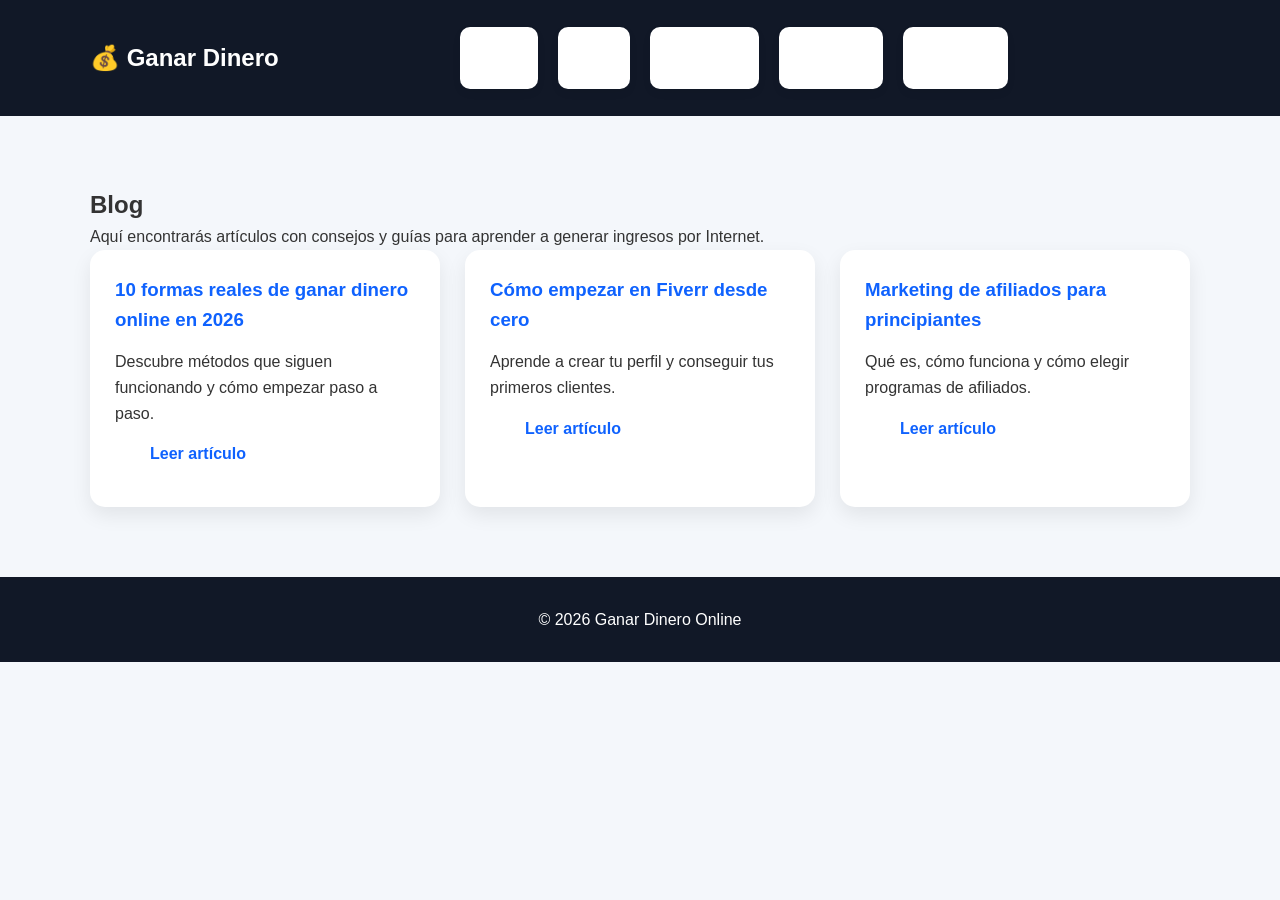
==== blog.html @ ebb16e40 "Create blog.html" ====
<!DOCTYPE html>
<html lang="es">
<head>
    <meta charset="UTF-8">
    <meta name="viewport" content="width=device-width, initial-scale=1.0">
    <title>Blog | Ganar Dinero Online</title>
    <link rel="stylesheet" href="css/style.css">
</head>
<body>

<nav>
    <div class="container">
        <h2>💰 Ganar Dinero</h2>
        <ul class="menu">
            <li><a href="index.html">Inicio</a></li>
            <li><a href="blog.html">Blog</a></li>
            <li><a href="recursos.html">Recursos</a></li>
            <li><a href="sobre.html">Sobre mí</a></li>
            <li><a href="contacto.html">Contacto</a></li>
        </ul>
    </div>
</nav>

<section class="container">
    <h1>Blog</h1>
    <p>Aquí encontrarás artículos con consejos y guías para aprender a generar ingresos por Internet.</p>

    <div class="cards">

        <div class="card">
            <h3>10 formas reales de ganar dinero online en 2026</h3>
            <p>Descubre métodos que siguen funcionando y cómo empezar paso a paso.</p>
            <a class="btn" href="#">Leer artículo</a>
        </div>

        <div class="card">
            <h3>Cómo empezar en Fiverr desde cero</h3>
            <p>Aprende a crear tu perfil y conseguir tus primeros clientes.</p>
            <a class="btn" href="#">Leer artículo</a>
        </div>

        <div class="card">
            <h3>Marketing de afiliados para principiantes</h3>
            <p>Qué es, cómo funciona y cómo elegir programas de afiliados.</p>
            <a class="btn" href="#">Leer artículo</a>
        </div>

    </div>
</section>

<footer>
    <p>© 2026 Ganar Dinero Online</p>
</footer>

</body>
</html>
---- css/style.css ----
*{
    margin:0;
    padding:0;
    box-sizing:border-box;
}

body{
    font-family:Arial, Helvetica, sans-serif;
    background:#f4f7fb;
    color:#333;
    line-height:1.6;
}

.container{
    width:90%;
    max-width:1100px;
    margin:auto;
}

.hero{
    background:linear-gradient(135deg,#0f62fe,#00c2ff);
    color:white;
    text-align:center;
    padding:90px 20px;
}

.hero h1{
    font-size:3rem;
    margin-bottom:15px;
}

.hero p{
    font-size:1.2rem;
    margin-bottom:30px;
}

.btn{
    display:inline-block;
    background:white;
    color:#0f62fe;
    padding:15px 35px;
    border-radius:30px;
    text-decoration:none;
    font-weight:bold;
    transition:.3s;
}

.btn:hover{
    background:#222;
    color:white;
    transform:translateY(-3px);
}

section{
    padding:70px 0;
}

section h2{
    text-align:center;
    margin-bottom:40px;
    color:#0f62fe;
    font-size:2rem;
}

.cards{
    display:grid;
    grid-template-columns:repeat(auto-fit,minmax(240px,1fr));
    gap:25px;
}

.card{
    background:white;
    border-radius:15px;
    padding:25px;
    box-shadow:0 8px 20px rgba(0,0,0,.08);
    transition:.3s;
}

.card:hover{
    transform:translateY(-8px);
    box-shadow:0 15px 35px rgba(0,0,0,.15);
}

.card h3{
    margin-bottom:15px;
    color:#0f62fe;
}

ul{
    max-width:700px;
    margin:auto;
    list-style:none;
}

ul li{
    background:white;
    margin:12px 0;
    padding:18px;
    border-radius:10px;
    box-shadow:0 4px 10px rgba(0,0,0,.05);
}

footer{
    background:#111827;
    color:white;
    text-align:center;
    padding:30px;
}

@media(max-width:768px){

.hero h1{
    font-size:2.2rem;
}

.hero p{
    font-size:1rem;
}

}
nav{
    background:#111827;
    position:sticky;
    top:0;
    z-index:1000;
}

nav .container{
    display:flex;
    justify-content:space-between;
    align-items:center;
    padding:15px 0;
}

nav h2{
    color:white;
}

.menu{
    display:flex;
    list-style:none;
    gap:20px;
}

.menu a{
    color:white;
    text-decoration:none;
    font-weight:bold;
}

.menu a:hover{
    color:#00c2ff;
}

@media(max-width:768px){

nav .container{
    flex-direction:column;
}

.menu{
    margin-top:15px;
    flex-wrap:wrap;
    justify-content:center;
}

}
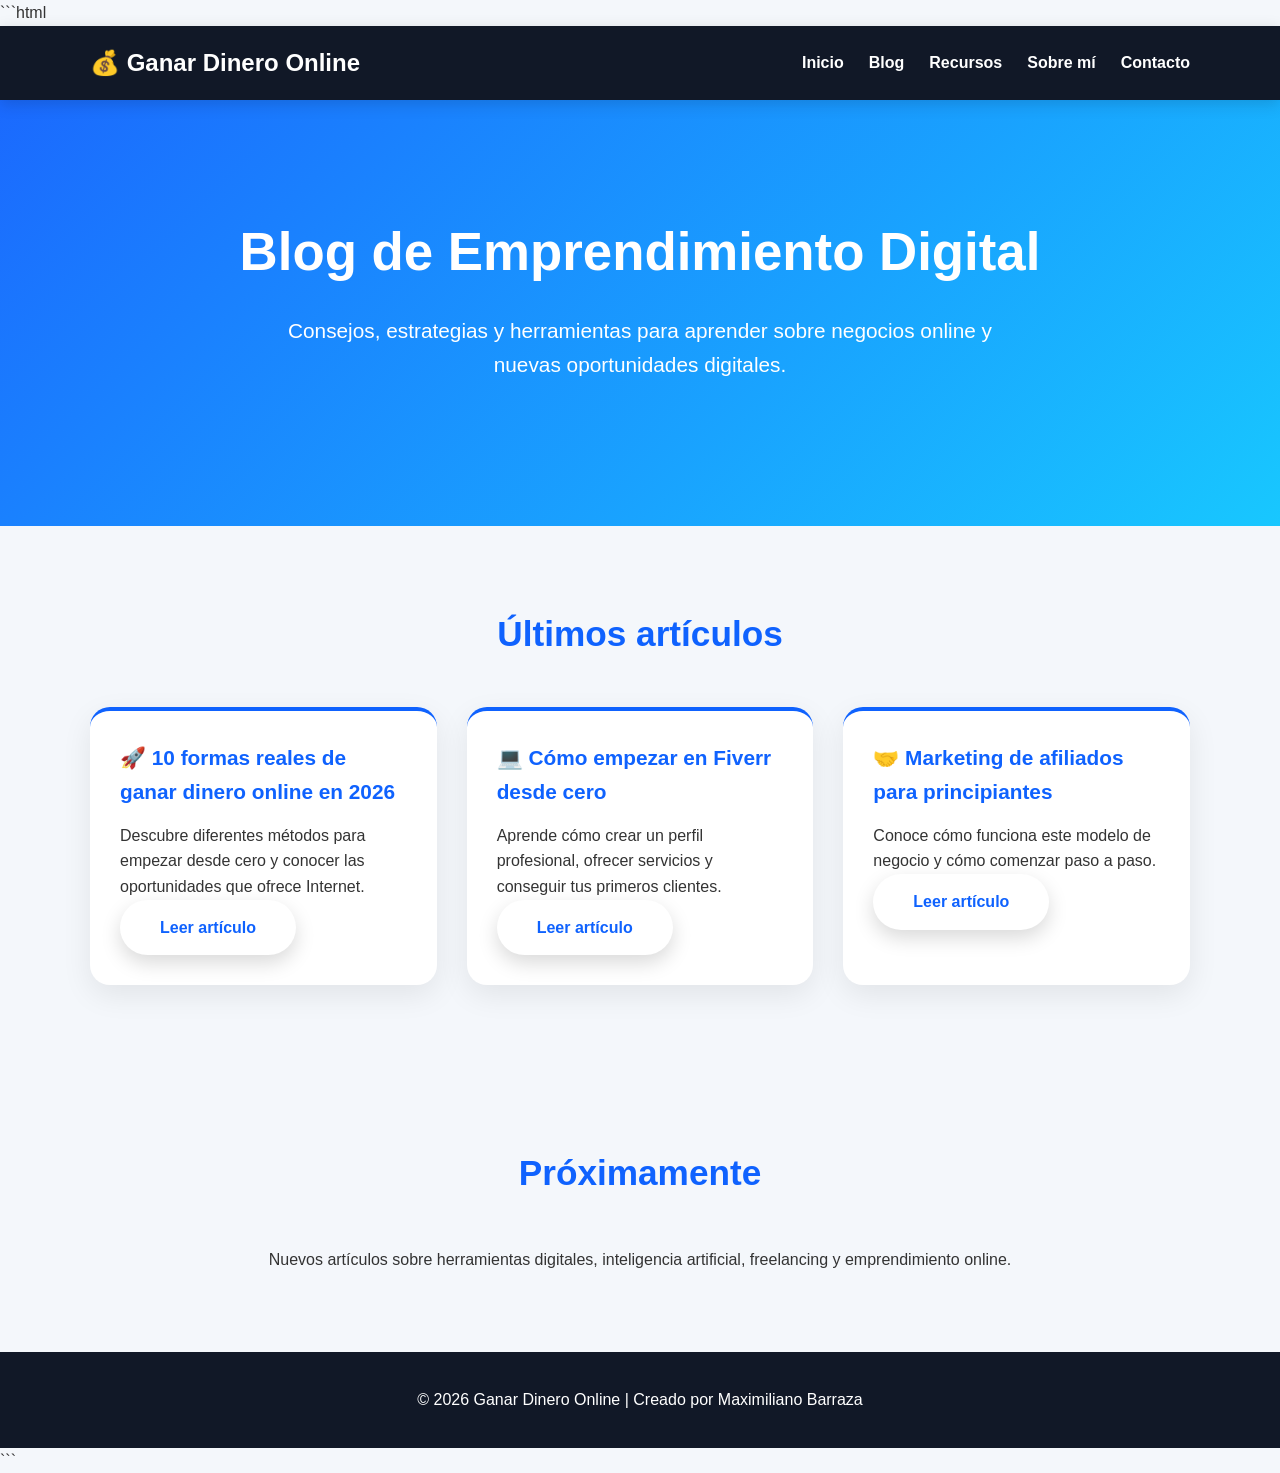
==== commit 523807b0: "Revamp blog layout and update content" ====
--- a/blog.html
+++ b/blog.html
@@ -1,56 +1,221 @@
+```html
 <!DOCTYPE html>
 <html lang="es">
+
 <head>
+
     <meta charset="UTF-8">
     <meta name="viewport" content="width=device-width, initial-scale=1.0">
+
     <title>Blog | Ganar Dinero Online</title>
+
     <link rel="stylesheet" href="css/style.css">
+
 </head>
+
+
 <body>
 
+
 <nav>
-    <div class="container">
-        <h2>💰 Ganar Dinero</h2>
-        <ul class="menu">
-            <li><a href="index.html">Inicio</a></li>
-            <li><a href="blog.html">Blog</a></li>
-            <li><a href="recursos.html">Recursos</a></li>
-            <li><a href="sobre.html">Sobre mí</a></li>
-            <li><a href="contacto.html">Contacto</a></li>
-        </ul>
-    </div>
+
+<div class="container">
+
+<h2>💰 Ganar Dinero Online</h2>
+
+
+<ul class="menu">
+
+<li><a href="index.html">Inicio</a></li>
+
+<li><a href="blog.html">Blog</a></li>
+
+<li><a href="recursos.html">Recursos</a></li>
+
+<li><a href="sobre.html">Sobre mí</a></li>
+
+<li><a href="contacto.html">Contacto</a></li>
+
+</ul>
+
+
+</div>
+
 </nav>
 
+
+
+
+
+
+<header class="hero">
+
+<div class="container">
+
+
+<h1>
+Blog de Emprendimiento Digital
+</h1>
+
+
+<p>
+Consejos, estrategias y herramientas para aprender
+sobre negocios online y nuevas oportunidades digitales.
+</p>
+
+
+</div>
+
+</header>
+
+
+
+
+
+
+
 <section class="container">
-    <h1>Blog</h1>
-    <p>Aquí encontrarás artículos con consejos y guías para aprender a generar ingresos por Internet.</p>
-
-    <div class="cards">
-
-        <div class="card">
-            <h3>10 formas reales de ganar dinero online en 2026</h3>
-            <p>Descubre métodos que siguen funcionando y cómo empezar paso a paso.</p>
-            <a class="btn" href="#">Leer artículo</a>
-        </div>
-
-        <div class="card">
-            <h3>Cómo empezar en Fiverr desde cero</h3>
-            <p>Aprende a crear tu perfil y conseguir tus primeros clientes.</p>
-            <a class="btn" href="#">Leer artículo</a>
-        </div>
-
-        <div class="card">
-            <h3>Marketing de afiliados para principiantes</h3>
-            <p>Qué es, cómo funciona y cómo elegir programas de afiliados.</p>
-            <a class="btn" href="#">Leer artículo</a>
-        </div>
-
-    </div>
+
+
+<h2>
+Últimos artículos
+</h2>
+
+
+
+<div class="cards">
+
+
+
+
+
+<div class="card">
+
+
+<h3>
+🚀 10 formas reales de ganar dinero online en 2026
+</h3>
+
+
+<p>
+Descubre diferentes métodos para empezar desde cero
+y conocer las oportunidades que ofrece Internet.
+</p>
+
+
+<a class="btn" href="#">
+Leer artículo
+</a>
+
+
+</div>
+
+
+
+
+
+
+
+<div class="card">
+
+
+<h3>
+💻 Cómo empezar en Fiverr desde cero
+</h3>
+
+
+<p>
+Aprende cómo crear un perfil profesional,
+ofrecer servicios y conseguir tus primeros clientes.
+</p>
+
+
+<a class="btn" href="#">
+Leer artículo
+</a>
+
+
+</div>
+
+
+
+
+
+
+
+<div class="card">
+
+
+<h3>
+🤝 Marketing de afiliados para principiantes
+</h3>
+
+
+<p>
+Conoce cómo funciona este modelo de negocio
+y cómo comenzar paso a paso.
+</p>
+
+
+<a class="btn" href="#">
+Leer artículo
+</a>
+
+
+</div>
+
+
+
+
+
+
+</div>
+
+
 </section>
 
+
+
+
+
+
+
+<section class="container">
+
+
+<h2>
+Próximamente
+</h2>
+
+
+<p style="text-align:center">
+
+Nuevos artículos sobre herramientas digitales,
+inteligencia artificial, freelancing y emprendimiento online.
+
+</p>
+
+
+</section>
+
+
+
+
+
+
+
 <footer>
-    <p>© 2026 Ganar Dinero Online</p>
+
+<p>
+© 2026 Ganar Dinero Online |
+Creado por Maximiliano Barraza
+</p>
+
 </footer>
 
+
+
 </body>
+
 </html>
+```
--- a/css/style.css
+++ b/css/style.css
@@ -4,12 +4,17 @@
     box-sizing:border-box;
 }
 
+html{
+    scroll-behavior:smooth;
+}
+
 body{
-    font-family:Arial, Helvetica, sans-serif;
+    font-family:'Segoe UI', Arial, sans-serif;
     background:#f4f7fb;
     color:#333;
     line-height:1.6;
 }
+
 
 .container{
     width:90%;
@@ -17,151 +22,283 @@
     margin:auto;
 }
 
-.hero{
-    background:linear-gradient(135deg,#0f62fe,#00c2ff);
-    color:white;
-    text-align:center;
-    padding:90px 20px;
-}
-
-.hero h1{
-    font-size:3rem;
-    margin-bottom:15px;
-}
-
-.hero p{
-    font-size:1.2rem;
-    margin-bottom:30px;
-}
-
-.btn{
-    display:inline-block;
-    background:white;
-    color:#0f62fe;
-    padding:15px 35px;
-    border-radius:30px;
-    text-decoration:none;
-    font-weight:bold;
-    transition:.3s;
-}
-
-.btn:hover{
-    background:#222;
-    color:white;
-    transform:translateY(-3px);
-}
-
-section{
-    padding:70px 0;
-}
-
-section h2{
-    text-align:center;
-    margin-bottom:40px;
-    color:#0f62fe;
-    font-size:2rem;
-}
-
-.cards{
-    display:grid;
-    grid-template-columns:repeat(auto-fit,minmax(240px,1fr));
-    gap:25px;
-}
-
-.card{
-    background:white;
-    border-radius:15px;
-    padding:25px;
-    box-shadow:0 8px 20px rgba(0,0,0,.08);
-    transition:.3s;
-}
-
-.card:hover{
-    transform:translateY(-8px);
-    box-shadow:0 15px 35px rgba(0,0,0,.15);
-}
-
-.card h3{
-    margin-bottom:15px;
-    color:#0f62fe;
-}
-
-ul{
-    max-width:700px;
-    margin:auto;
-    list-style:none;
-}
-
-ul li{
-    background:white;
-    margin:12px 0;
-    padding:18px;
-    border-radius:10px;
-    box-shadow:0 4px 10px rgba(0,0,0,.05);
-}
-
-footer{
-    background:#111827;
-    color:white;
-    text-align:center;
-    padding:30px;
-}
-
-@media(max-width:768px){
-
-.hero h1{
-    font-size:2.2rem;
-}
-
-.hero p{
-    font-size:1rem;
-}
-
-}
+
+/* ===== MENU ===== */
+
 nav{
     background:#111827;
     position:sticky;
     top:0;
     z-index:1000;
+    box-shadow:0 4px 15px rgba(0,0,0,.15);
 }
 
 nav .container{
     display:flex;
     justify-content:space-between;
     align-items:center;
-    padding:15px 0;
+    padding:18px 0;
 }
 
 nav h2{
     color:white;
-}
+    font-size:1.5rem;
+}
+
 
 .menu{
     display:flex;
     list-style:none;
-    gap:20px;
-}
+    gap:25px;
+}
+
 
 .menu a{
     color:white;
+    text-decoration:none;
+    font-weight:600;
+    transition:.3s;
+}
+
+
+.menu a:hover{
+    color:#00c2ff;
+}
+
+
+
+/* ===== HERO ===== */
+
+.hero{
+
+    background:
+    linear-gradient(
+    135deg,
+    rgba(15,98,254,.95),
+    rgba(0,194,255,.9)
+    );
+
+    color:white;
+    text-align:center;
+    padding:110px 20px;
+
+}
+
+
+.hero h1{
+
+    font-size:3.3rem;
+    margin-bottom:20px;
+    font-weight:800;
+
+}
+
+
+.hero p{
+
+    font-size:1.3rem;
+    max-width:750px;
+    margin:auto;
+    margin-bottom:35px;
+
+}
+
+
+
+/* ===== BOTONES ===== */
+
+.btn{
+
+    display:inline-block;
+    background:white;
+    color:#0f62fe;
+    padding:15px 40px;
+    border-radius:50px;
     text-decoration:none;
     font-weight:bold;
-}
-
-.menu a:hover{
-    color:#00c2ff;
-}
+    transition:.3s;
+    box-shadow:0 8px 20px rgba(0,0,0,.15);
+
+}
+
+
+.btn:hover{
+
+    background:#111827;
+    color:white;
+    transform:translateY(-5px);
+
+}
+
+
+
+/* ===== SECCIONES ===== */
+
+section{
+
+    padding:80px 0;
+
+}
+
+
+section h2{
+
+    text-align:center;
+    margin-bottom:45px;
+    color:#0f62fe;
+    font-size:2.2rem;
+
+}
+
+
+/* INTRODUCCION */
+
+.introduccion{
+
+    text-align:center;
+    max-width:800px;
+
+}
+
+
+.introduccion p{
+
+    font-size:1.1rem;
+
+}
+
+
+
+/* ===== TARJETAS ===== */
+
+
+.cards{
+
+    display:grid;
+    grid-template-columns:repeat(auto-fit,minmax(240px,1fr));
+    gap:30px;
+
+}
+
+
+
+.card{
+
+    background:white;
+    border-radius:20px;
+    padding:30px;
+    box-shadow:0 10px 30px rgba(0,0,0,.08);
+    transition:.3s;
+    border-top:4px solid #0f62fe;
+
+}
+
+
+.card:hover{
+
+    transform:translateY(-10px);
+    box-shadow:0 20px 40px rgba(0,0,0,.15);
+
+}
+
+
+
+.card h3{
+
+    color:#0f62fe;
+    margin-bottom:15px;
+    font-size:1.3rem;
+
+}
+
+
+
+/* ===== CONTACTO ===== */
+
+
+#contacto{
+
+    text-align:center;
+
+}
+
+
+#contacto p{
+
+    font-size:1.1rem;
+    margin-bottom:25px;
+
+}
+
+
+
+/* ===== FOOTER ===== */
+
+
+footer{
+
+    background:#111827;
+    color:white;
+    text-align:center;
+    padding:35px;
+
+}
+
+
+
+/* ===== MOVIL ===== */
+
 
 @media(max-width:768px){
 
+
 nav .container{
+
     flex-direction:column;
-}
+
+}
+
 
 .menu{
+
     margin-top:15px;
+    gap:15px;
     flex-wrap:wrap;
     justify-content:center;
-}
-
-}
+
+}
+
+
+
+.hero{
+
+    padding:80px 20px;
+
+}
+
+
+
+.hero h1{
+
+    font-size:2.2rem;
+
+}
+
+
+
+.hero p{
+
+    font-size:1rem;
+
+}
+
+
+
+section{
+
+    padding:55px 0;
+
+}
+
+
+}
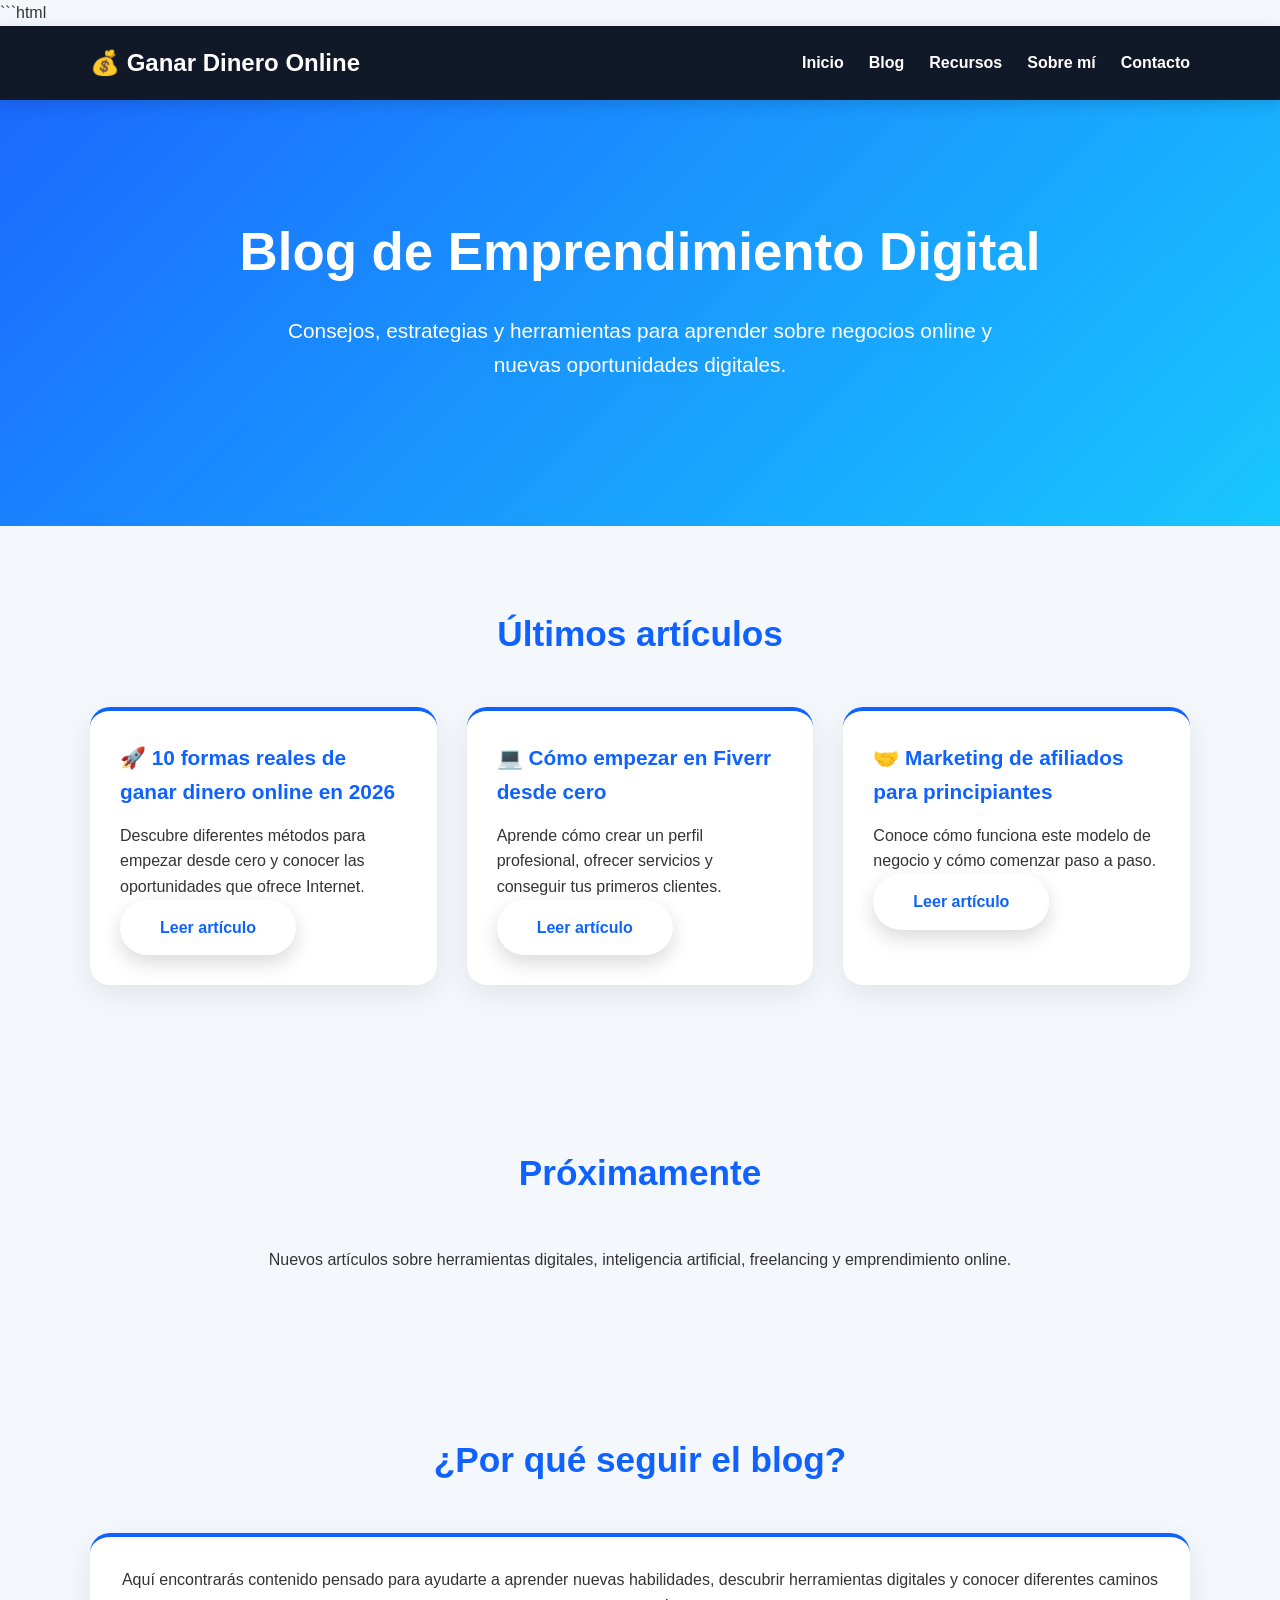
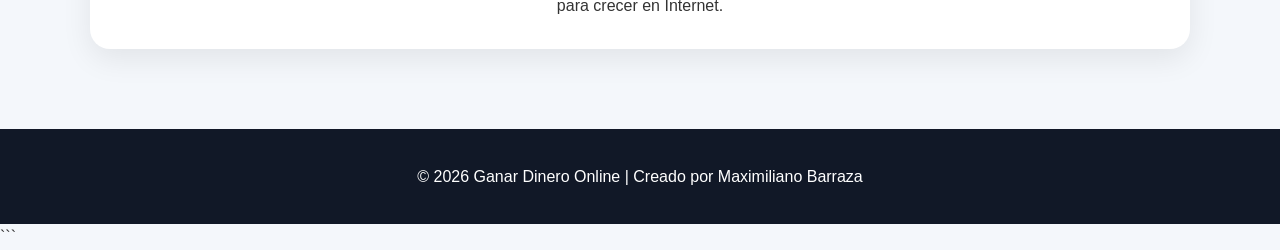
==== commit e1c0869c: "Enhance blog.html with new content section Added a section explaining the blog's purpose and benefit" ====
--- a/blog.html
+++ b/blog.html
@@ -4,12 +4,12 @@
 
 <head>
 
-    <meta charset="UTF-8">
-    <meta name="viewport" content="width=device-width, initial-scale=1.0">
-
-    <title>Blog | Ganar Dinero Online</title>
-
-    <link rel="stylesheet" href="css/style.css">
+<meta charset="UTF-8">
+<meta name="viewport" content="width=device-width, initial-scale=1.0">
+
+<title>Blog | Ganar Dinero Online</title>
+
+<link rel="stylesheet" href="css/style.css">
 
 </head>
 
@@ -42,6 +42,7 @@
 </div>
 
 </nav>
+
 
 
 
@@ -89,6 +90,7 @@
 
 
 
+
 <div class="card">
 
 
@@ -103,6 +105,34 @@
 </p>
 
 
+<a class="btn" href="10-formas-ganar-dinero-online.html">
+Leer artículo
+</a>
+
+
+</div>
+
+
+
+
+
+
+
+
+<div class="card">
+
+
+<h3>
+💻 Cómo empezar en Fiverr desde cero
+</h3>
+
+
+<p>
+Aprende cómo crear un perfil profesional,
+ofrecer servicios y conseguir tus primeros clientes.
+</p>
+
+
 <a class="btn" href="#">
 Leer artículo
 </a>
@@ -116,17 +146,18 @@
 
 
 
+
 <div class="card">
 
 
 <h3>
-💻 Cómo empezar en Fiverr desde cero
+🤝 Marketing de afiliados para principiantes
 </h3>
 
 
 <p>
-Aprende cómo crear un perfil profesional,
-ofrecer servicios y conseguir tus primeros clientes.
+Conoce cómo funciona este modelo de negocio
+y cómo comenzar paso a paso.
 </p>
 
 
@@ -142,37 +173,11 @@
 
 
 
-
-<div class="card">
-
-
-<h3>
-🤝 Marketing de afiliados para principiantes
-</h3>
-
-
-<p>
-Conoce cómo funciona este modelo de negocio
-y cómo comenzar paso a paso.
-</p>
-
-
-<a class="btn" href="#">
-Leer artículo
-</a>
-
-
-</div>
-
-
-
-
-
-
 </div>
 
 
 </section>
+
 
 
 
@@ -204,6 +209,38 @@
 
 
 
+<section class="container">
+
+
+<h2>
+¿Por qué seguir el blog?
+</h2>
+
+
+<div class="card">
+
+
+<p style="text-align:center">
+
+Aquí encontrarás contenido pensado para ayudarte a
+aprender nuevas habilidades, descubrir herramientas
+digitales y conocer diferentes caminos para crecer
+en Internet.
+
+</p>
+
+
+</div>
+
+
+</section>
+
+
+
+
+
+
+
 <footer>
 
 <p>
